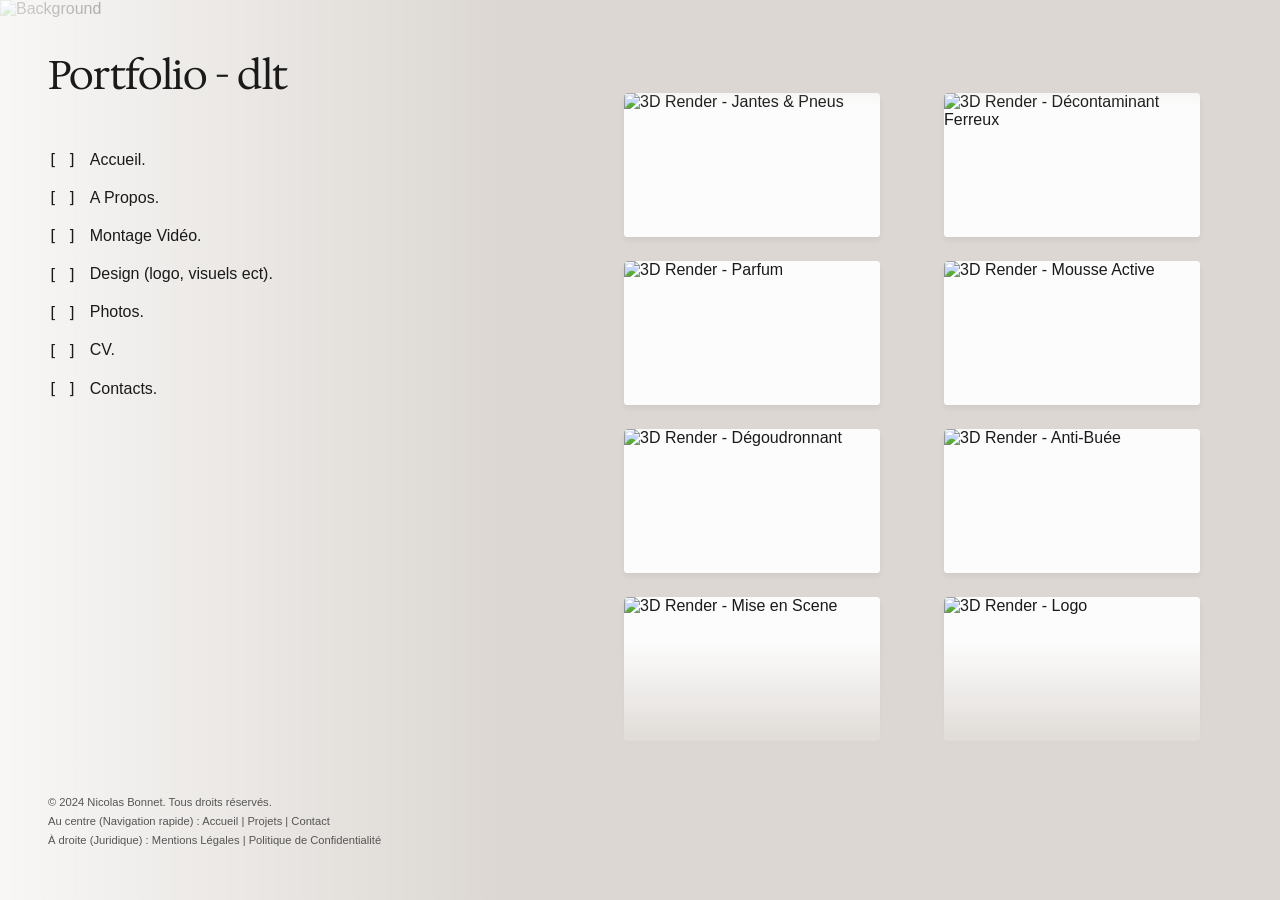
==== 3d.html @ 4eb1ed07 "Envoi sans les gros fichiers" ====
<!DOCTYPE html><html lang="fr"><head><meta charset="UTF-8"><meta name="viewport" content="width=device-width, initial-scale=1.0"><title>Réalisations 3D - dlt</title><link rel="preconnect" href="https://fonts.googleapis.com"><link rel="preconnect" href="https://fonts.gstatic.com" crossorigin><link href="https://fonts.googleapis.com/css2?family=Hedvig+Letters+Serif:opsz@12..24&display=swap"
        rel="stylesheet"><link rel="stylesheet" href="style.css"></head><body><div class="container montage-layout"><div class="hero-image-container"><img fetchpriority="high" src="img/Image Jack Main 1.png" alt="Background" class="hero-image"></div><div class="gradient-overlay"></div><div class="sidebar"><div class="sidebar-top"><header><h1><a href="index.html">Portfolio - dlt</a></h1><nav><ul class="menu"><li><a href="index.html">Accueil.</a></li><li><a href="apropos.html">A Propos.</a></li><li><a href="montage.html">Montage Vidéo.</a></li><li><a href="design.html">Design (logo, visuels ect).</a></li><li><a href="photos.html">Photos.</a></li><li><a href="CV_Nicolas_Bonnet.pdf" download>CV.</a></li><li><a href="contact.html">Contacts.</a></li></ul></nav></header></div><div class="sidebar-bottom"><footer class="footer"><p>&copy; 2024 Nicolas Bonnet. Tous droits réservés.</p><p>Au centre (Navigation rapide) : Accueil | Projets | Contact</p><p>À droite (Juridique) : Mentions Légales | Politique de Confidentialité</p></footer></div></div><div class="montage-content" style="overflow: hidden; padding-bottom: 0;"><div class="video-scroller" style="padding: 5vh 0 10vh 0;"><div class="photos-wrapper"><div class="photo-column"><div class="gallery-grid cols-1"><div class="gallery-item ratio-16-9" data-description="Catalogue Jantes & Pneus"><img loading="lazy" src="img/3d/Gamme  JANTES & PNEUS Catalogue 1.png"
                                    alt="3D Render - Jantes & Pneus"></div><div class="gallery-item ratio-16-9" data-description="Catalogue Parfum"><img loading="lazy" src="img/3d/Gamme  PARFUM Catalogue 1.png" alt="3D Render - Parfum"></div><div class="gallery-item ratio-16-9" data-description="Catalogue Dégoudronnant"><img loading="lazy" src="img/3d/Gamme DÉGOUDRONNANT Catalogue 1.png"
                                    alt="3D Render - Dégoudronnant"></div><div class="gallery-item ratio-16-9" data-description="Mise en Scène V2"><img loading="lazy" src="img/3d/Mise en Scene 5 V2.png" alt="3D Render - Mise en Scene"></div><div class="gallery-item ratio-16-9" data-description="Test Voiture"><img loading="lazy" src="img/3d/2nd Test Voiture.png" alt="3D Render - Voiture"></div></div></div><div class="photo-column"><div class="gallery-grid cols-1"><div class="gallery-item ratio-16-9" data-description="Décontaminant Ferreux"><img loading="lazy" src="img/3d/RENDU 1L DÉCONTAMINANT FERREUX.png"
                                    alt="3D Render - Décontaminant Ferreux"></div><div class="gallery-item ratio-16-9" data-description="Mousse Active Parfumée"><img loading="lazy" src="img/3d/RENDU 1L MOUSSE ACTIVE PARFUMÉE2.png"
                                    alt="3D Render - Mousse Active"></div><div class="gallery-item ratio-16-9" data-description="Nettoyant Anti-Buée"><img loading="lazy" src="img/3d/RENDU 5L NETTOYANT ANTI BUEE png.png"
                                    alt="3D Render - Anti-Buée"></div><div class="gallery-item ratio-16-9" data-description="Logo Design 3D"><img loading="lazy" src="img/3d/Logo Design.png" alt="3D Render - Logo"></div></div></div></div></div></div></div><div id="design-modal" class="modal-overlay"><div class="modal-container"><button class="modal-close" aria-label="Fermer">&times;</button><div class="modal-body"><div class="modal-left"><img loading="lazy" id="modal-image" src="" alt="Aperçu du projet"></div><div class="modal-right"><div id="modal-text" class="modal-description"></div></div></div></div></div><script defer src="smooth-scroll.js"></script><script defer src="transitions.js"></script></body></html>
---- style.css ----
*{margin:0;padding:0;box-sizing:border-box;scroll-behavior:smooth;}html{scroll-behavior:smooth;}body{font-family:'Helvetica Light', 'Helvetica', 'Arial', sans-serif;font-weight:300;color:#1a1a1a;height:100vh;overflow:hidden;background-color:#dcd7d2;}@keyframes slideInFromBottom{from{transform:translateY(15vh) scaleY(1.3);opacity:0;filter:url(#vertical-blur);}to{transform:translateY(0) scaleY(1);opacity:1;filter:blur(0);}}@keyframes slideOutToTop{from{transform:translateY(0) scaleY(1);opacity:1;filter:blur(0);}to{transform:translateY(-15vh) scaleY(1.3);opacity:0;filter:url(#vertical-blur);}}h1{font-family:'Hedvig Letters Serif', serif;font-size:3rem;font-weight:400;margin-bottom:2rem;letter-spacing:-0.02em;}h1 a{text-decoration:none;color:inherit;transition:opacity 0.3s ease;}h1 a:hover{opacity:0.7;}.container{width:100%;height:100vh;position:fixed;top:0;left:0;opacity:0;pointer-events:none;z-index:1;}.container.loaded{opacity:1;pointer-events:auto;z-index:2;animation:slideInFromBottom 0.6s cubic-bezier(0.4, 0, 0.2, 1) forwards;}.container.exiting{pointer-events:none;z-index:1;animation:slideOutToTop 0.6s cubic-bezier(0.4, 0, 0.2, 1) forwards;}.hero-image-container{position:fixed;top:0;left:0;width:100%;height:100%;z-index:-1;}.hero-image{width:100%;height:100%;object-fit:cover;object-position:17% center;}.sidebar{width:40%;height:100%;padding:4rem 4rem;display:flex;flex-direction:column;justify-content:space-between;z-index:10;position:relative;background:transparent;}.menu{list-style:none;margin-top:2rem;}.menu li{margin-bottom:1.5rem;font-size:1.1rem;display:flex;align-items:center;cursor:pointer;transition:opacity 0.3s ease;}.menu li:hover{opacity:0.6;}.menu li::before{content:'[ ]';margin-right:0.8rem;font-family:monospace;font-weight:400;}.footer{font-size:0.7rem;line-height:1.4;color:#555;position:relative;z-index:10;}.footer p{margin-bottom:0.2rem;}@media (max-width:1440px){h1{font-size:2.5rem;margin-bottom:3rem;}.sidebar{padding:3rem;width:45%;}.menu li{font-size:1rem;margin-bottom:1.2rem;}}@media (max-width:768px){body{overflow:auto;}.hero-image-container{position:fixed;}.hero-image{object-position:70% center;transform:scale(1);transform-origin:center;}.sidebar{width:100%;min-height:100vh;padding:2rem;background:linear-gradient(to right, rgba(255, 255, 255, 0.485), rgba(255, 255, 255, 0.178));}h1{font-size:2.2rem;}}.about-page .hero-image-container .hero-image{object-position:30% center;}.contact-page .hero-image-container .hero-image{object-position:65% center;}.sombre-tete-page .hero-image-container .hero-image{object-position:100% center;}.about-page .content-wrapper{width:65%;height:100%;padding:4rem;display:flex;flex-direction:column;justify-content:center;z-index:10;position:relative;overflow:hidden;min-height:0;}.about-page .main-content{display:flex;flex-direction:column;flex:1;min-height:0;}.about-grid{display:flex;gap:4rem;flex:1;margin-top:0;min-height:0;}.about-nav{flex-shrink:0;width:300px;position:relative;z-index:10;}.about-nav .menu{margin-top:0;}.menu a{text-decoration:none;color:inherit;}.biography-wrapper{position:relative;flex:1;min-height:0;overflow:hidden;}.biography{font-size:1rem;line-height:1.5;text-align:justify;max-width:1500px;height:100%;overflow-y:scroll;padding-right:1rem;padding-bottom:120px;scrollbar-width:none;-ms-overflow-style:none;-webkit-mask-image:linear-gradient(to bottom, black 0%, black 70%, transparent 100%);mask-image:linear-gradient(to bottom, black 0%, black 70%, transparent 100%);}.biography::-webkit-scrollbar{display:none;}.biography p{margin-bottom:1.5rem;}@media (max-width:1440px){.about-page .content-wrapper{width:60%;padding:3rem;}.biography{font-size:0.8rem;}}@media (max-width:1024px){.about-page .content-wrapper{width:100%;padding:2rem;background:linear-gradient(to right, rgba(255, 255, 255, 0.485), rgba(255, 255, 255, 0.178));height:auto;min-height:100vh;}.about-grid{flex-direction:column;gap:2rem;}.about-nav{width:100%;}.biography{max-width:100%;}.about-page .hero-image-container .hero-image{object-position:center;}}.montage-page .content-wrapper, .video-gallery-page .content-wrapper{width:100%;height:100%;padding:0;display:flex;flex-direction:column;justify-content:space-between;z-index:10;}.montage-page .main-content, .video-gallery-page .main-content{padding:4rem;height:100%;display:flex;flex-direction:column;}.montage-grid{display:flex;gap:4rem;margin-top:0;}.formats-menu h2{font-family:'Hedvig Letters Serif', serif;font-size:1.5rem;margin-bottom:1.5rem;font-weight:400;}.formats-menu .submenu{list-style:none;}.formats-menu .submenu li{margin-bottom:1rem;font-size:1.1rem;}.formats-menu .submenu a{text-decoration:none;color:inherit;margin-left:0.5rem;transition:opacity 0.3s;}.formats-menu .submenu a:hover{opacity:0.6;}.gradient-overlay{position:fixed;top:0;left:0;width:40%;height:100vh;background:linear-gradient(to right, rgba(255, 255, 255, 0.8) 0%, rgba(255, 255, 255, 0) 100%);pointer-events:none;z-index:1;}.gallery-layout{display:flex;}.sidebar-nav{width:300px;flex-shrink:0;padding-right:2rem;}.video-section{flex:1;overflow-y:auto;padding-right:2rem;padding-bottom:4rem;display:flex;flex-direction:column;justify-content:center;}.video-section h2{font-family:'Hedvig Letters Serif', serif;font-size:1.8rem;margin-bottom:2rem;margin-top:1rem;}.video-grid{display:grid;gap:2rem;margin-bottom:4rem;}.video-grid.landscape{grid-template-columns:repeat(2, 1fr);}.video-grid.landscape .video-placeholder{aspect-ratio:16 / 9;background-color:#e0e0e0;width:100%;border-radius:2px;box-shadow:0 4px 6px rgba(0, 0, 0, 0.1);}.video-grid.portrait{grid-template-columns:repeat(4, 1fr);}.video-grid.portrait .video-placeholder{aspect-ratio:9 / 16;background-color:#e0e0e0;width:100%;border-radius:2px;box-shadow:0 4px 6px rgba(0, 0, 0, 0.1);}.format-category{margin-bottom:4rem;}@media (max-width:1440px){.video-grid.portrait{grid-template-columns:repeat(3, 1fr);}}@media (max-width:1024px){.gallery-layout{flex-direction:column;}.sidebar-nav{width:100%;margin-bottom:2rem;}.video-grid.landscape{grid-template-columns:1fr;}.video-grid.portrait{grid-template-columns:repeat(2, 1fr);}.montage-grid{flex-direction:column;gap:2rem;}}@media (max-width:768px){.video-grid.portrait{grid-template-columns:repeat(2, 1fr);}.montage-page .main-content, .video-gallery-page .main-content{padding:2rem;}}.montage-layout{display:flex;overflow:hidden;}.montage-content{flex:1;height:100%;padding:0 4rem 0 0;padding-left:2rem;overflow:hidden;position:relative;z-index:10;display:flex;flex-direction:column;}.video-scroller{width:100%;height:100%;overflow-y:auto;scrollbar-width:none;-ms-overflow-style:none;display:flex;flex-direction:column;padding:10vh 0 15vh 0;-webkit-mask-image:linear-gradient(to bottom, transparent 0%, black 10%, black 90%, transparent 100%);mask-image:linear-gradient(to bottom, transparent 0%, black 10%, black 90%, transparent 100%);}.video-scroller::-webkit-scrollbar{display:none;}.video-scroller::before, .video-scroller::after{content:'';margin:auto;}.sidebar{z-index:20;background:transparent;}.content-header h2{font-family:'Hedvig Letters Serif', serif;font-size:1.5rem;font-weight:400;margin-bottom:2rem;color:#1a1a1a;}.video-grid{display:grid;gap:20px;width:100%;margin-bottom:4rem;}.video-grid.landscape{grid-template-columns:repeat(2, 1fr);}.video-grid.portrait{grid-template-columns:repeat(4, 1fr);}.video-container{position:relative;background-color:#fff;border-radius:4px;overflow:hidden;cursor:pointer;box-shadow:0 4px 6px rgba(0, 0, 0, 0.05);transition:transform 0.2s ease, box-shadow 0.2s ease;}.video-container:hover{transform:translateY(-2px);box-shadow:0 8px 12px rgba(0, 0, 0, 0.1);}.video-container.ratio-16-9, .gallery-item.ratio-16-9{aspect-ratio:16 / 9;}.video-container.ratio-9-16, .gallery-item.ratio-9-16{aspect-ratio:9 / 16;}.gallery-item.ratio-1-1{aspect-ratio:1 / 1;}.gallery-item.ratio-a4{aspect-ratio:21 / 29.7;}.gallery-grid{display:grid;grid-template-columns:repeat(3, 1fr);gap:2rem;padding:1rem 0;}.gallery-grid.cols-2{grid-template-columns:repeat(2, 1fr);}.gallery-grid.mixed{grid-template-columns:repeat(auto-fill, minmax(280px, 1fr));grid-auto-rows:min-content;align-items:start;gap:3rem;}.gallery-item{width:100%;background-color:#f5f5f5;border-radius:4px;overflow:hidden;cursor:pointer;box-shadow:0 4px 6px rgba(0, 0, 0, 0.05);transition:transform 0.2s ease, box-shadow 0.2s ease;}.gallery-item:hover{transform:translateY(-2px);box-shadow:0 8px 12px rgba(0, 0, 0, 0.1);}.gallery-item img{width:100%;height:100%;object-fit:contain;display:block;background-color:#fcfcfc;}.photo-column .gallery-item img{object-fit:cover;}.video-container video, .video-container iframe, .video-container img{width:100%;height:100%;object-fit:cover;object-position:center;display:block;border:none;}@media (max-width:1440px){.video-grid.portrait{grid-template-columns:repeat(3, 1fr);}}@media (max-width:1024px){.montage-layout{flex-direction:column;.montage-content{padding:2rem;}.video-grid.portrait{grid-template-columns:repeat(2, 1fr);}.video-grid.landscape{grid-template-columns:1fr;}}}.sidebar{display:flex;flex-direction:column;justify-content:space-between;height:100%;}.photo-column .gallery-grid.cols-1, .gallery-grid.cols-1{grid-template-columns:1fr;}.sidebar-bottom{display:flex;flex-direction:column;gap:3rem;}.formats-nav h3{font-family:'Hedvig Letters Serif', serif;font-size:1.8rem;font-weight:400;margin-bottom:2rem;color:#000000;letter-spacing:-0.01em;line-height:1.2;}.formats-nav ul{list-style:none;padding:0;}.formats-nav li{margin-bottom:0.6rem;font-size:0.9rem;color:#000000;display:flex;align-items:center;}.formats-nav li::before{content:'';margin-right:0;}.formats-nav a{text-decoration:none;color:inherit;transition:color 0.2s;display:flex;align-items:center;}.formats-nav a::before{content:'[ ] ';font-family:monospace;margin-right:0.5rem;opacity:0.6;}.formats-nav a:hover{color:#000;}.modal-overlay{position:fixed;top:0;left:0;width:100%;height:100%;background:rgba(0, 0, 0, 0.4);backdrop-filter:blur(0px);-webkit-backdrop-filter:blur(0px);display:flex;visibility:hidden;justify-content:center;align-items:center;z-index:1000;opacity:0;transition:opacity 0.5s ease, visibility 0.5s, backdrop-filter 0.5s ease;}.modal-overlay.active{visibility:visible;opacity:1;backdrop-filter:blur(25px);-webkit-backdrop-filter:blur(25px);}.modal-container{background:transparent;width:95%;max-width:1400px;height:90vh;max-height:900px;border-radius:0;position:relative;box-shadow:none;transform:translateY(100px) scaleY(1.2);opacity:0;filter:url(#vertical-blur);transition:transform 0.6s cubic-bezier(0.16, 1, 0.3, 1), opacity 0.6s ease, filter 0.6s ease;overflow:hidden;}.modal-overlay.active .modal-container{transform:translateY(0) scaleY(1);opacity:1;filter:blur(0);}.modal-overlay.closing-up .modal-container{transform:translateY(-100px) scaleY(1.2);opacity:0;filter:url(#vertical-blur);transition:transform 0.5s cubic-bezier(0.16, 1, 0.3, 1), opacity 0.5s ease, filter 0.5s ease;}.modal-overlay.closing-up{opacity:0;visibility:hidden;backdrop-filter:blur(0px);-webkit-backdrop-filter:blur(0px);}.modal-close{display:none;}.modal-body{display:flex;width:100%;height:100%;}.modal-left{flex:1.5;background-color:transparent;display:flex;justify-content:center;align-items:center;padding:0;}.modal-left img, .modal-left video{max-width:100%;max-height:100%;object-fit:contain;}.modal-right{flex:0.5;padding:5rem 0 3rem 4rem;display:flex;flex-direction:column;justify-content:center;text-align:right;}.modal-description{font-family:"Helvetica Neue", "HelveticaNeue-UltraLight", "Helvetica Neue Ultra Light", Helvetica, Arial, sans-serif;font-size:1.2rem;line-height:1.7;color:#fff;font-weight:300;letter-spacing:-0.01em;-webkit-font-smoothing:antialiased;-moz-osx-font-smoothing:grayscale;}.photos-wrapper{display:flex;gap:2rem;height:100%;position:relative;padding-bottom:2rem;align-items:center;}.photo-column{flex:1;height:85vh;overflow-y:auto;padding:3rem 1rem 12rem 1rem;scrollbar-width:none;-ms-overflow-style:none;position:relative;-webkit-mask-image:linear-gradient(to bottom, transparent 0%, black 10%, black 80%, transparent 95%, transparent 100%);mask-image:linear-gradient(to bottom, transparent 0%, black 10%, black 80%, transparent 95%, transparent 100%);}.photo-column::-webkit-scrollbar{display:none;}.photo-column .gallery-grid{grid-template-columns:repeat(2, 1fr);gap:1.5rem;}.photo-column h2{display:none;}.gallery-item.ratio-4-3{aspect-ratio:4 / 3;}.gallery-item.ratio-3-4{aspect-ratio:3 / 4;}.photos-fade-mask{display:none;}@media (max-width:1024px){.photos-wrapper{flex-direction:column;height:auto;}.photo-column{height:auto;overflow-y:visible;padding:2rem 0;}}
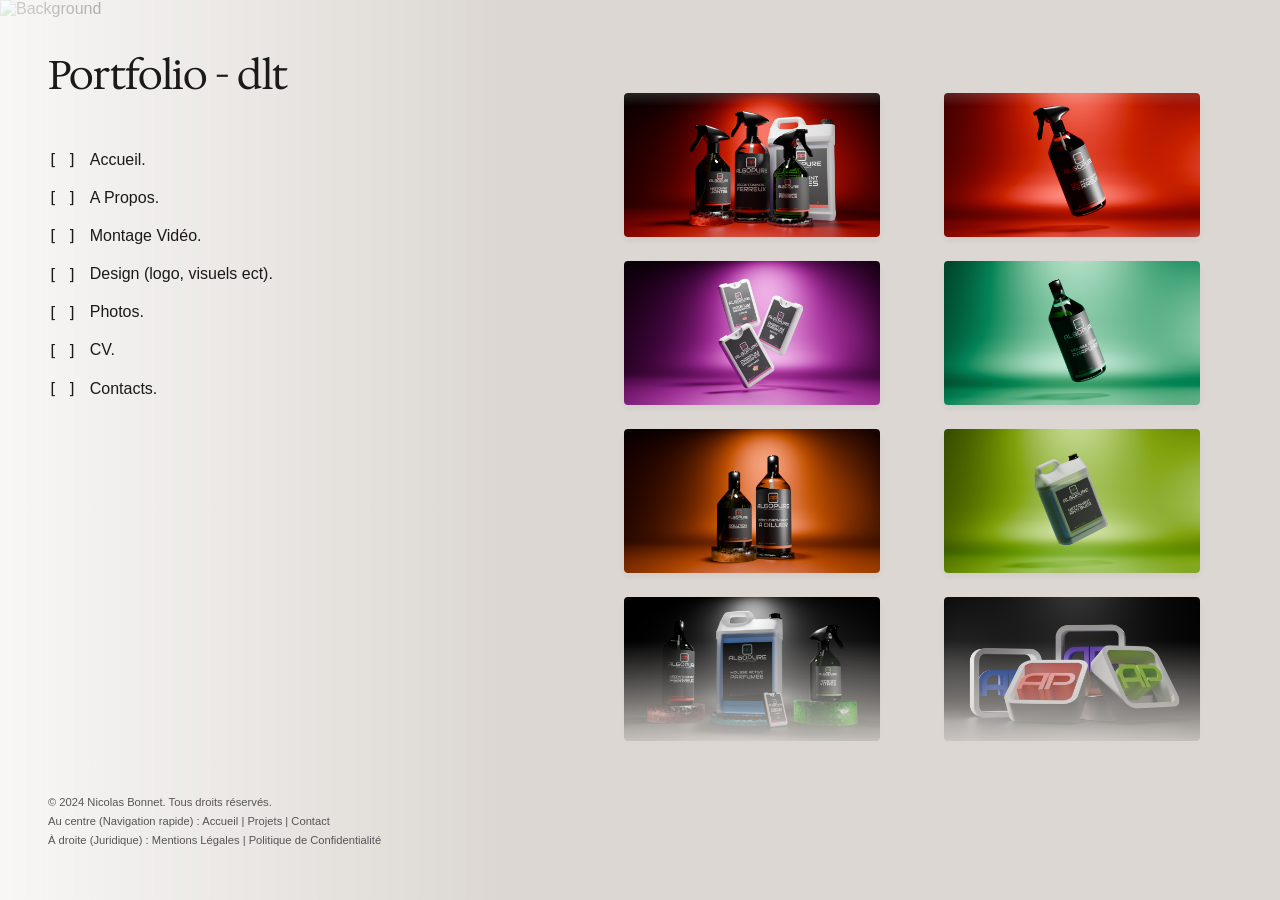
==== commit 04e86be9: "Forçage du renommage strict des images" ====
--- a/3d.html
+++ b/3d.html
@@ -1,7 +1,116 @@
-<!DOCTYPE html><html lang="fr"><head><meta charset="UTF-8"><meta name="viewport" content="width=device-width, initial-scale=1.0"><title>Réalisations 3D - dlt</title><link rel="preconnect" href="https://fonts.googleapis.com"><link rel="preconnect" href="https://fonts.gstatic.com" crossorigin><link href="https://fonts.googleapis.com/css2?family=Hedvig+Letters+Serif:opsz@12..24&display=swap"
-        rel="stylesheet"><link rel="stylesheet" href="style.css"></head><body><div class="container montage-layout"><div class="hero-image-container"><img fetchpriority="high" src="img/Image Jack Main 1.png" alt="Background" class="hero-image"></div><div class="gradient-overlay"></div><div class="sidebar"><div class="sidebar-top"><header><h1><a href="index.html">Portfolio - dlt</a></h1><nav><ul class="menu"><li><a href="index.html">Accueil.</a></li><li><a href="apropos.html">A Propos.</a></li><li><a href="montage.html">Montage Vidéo.</a></li><li><a href="design.html">Design (logo, visuels ect).</a></li><li><a href="photos.html">Photos.</a></li><li><a href="CV_Nicolas_Bonnet.pdf" download>CV.</a></li><li><a href="contact.html">Contacts.</a></li></ul></nav></header></div><div class="sidebar-bottom"><footer class="footer"><p>&copy; 2024 Nicolas Bonnet. Tous droits réservés.</p><p>Au centre (Navigation rapide) : Accueil | Projets | Contact</p><p>À droite (Juridique) : Mentions Légales | Politique de Confidentialité</p></footer></div></div><div class="montage-content" style="overflow: hidden; padding-bottom: 0;"><div class="video-scroller" style="padding: 5vh 0 10vh 0;"><div class="photos-wrapper"><div class="photo-column"><div class="gallery-grid cols-1"><div class="gallery-item ratio-16-9" data-description="Catalogue Jantes & Pneus"><img loading="lazy" src="img/3d/Gamme  JANTES & PNEUS Catalogue 1.png"
-                                    alt="3D Render - Jantes & Pneus"></div><div class="gallery-item ratio-16-9" data-description="Catalogue Parfum"><img loading="lazy" src="img/3d/Gamme  PARFUM Catalogue 1.png" alt="3D Render - Parfum"></div><div class="gallery-item ratio-16-9" data-description="Catalogue Dégoudronnant"><img loading="lazy" src="img/3d/Gamme DÉGOUDRONNANT Catalogue 1.png"
-                                    alt="3D Render - Dégoudronnant"></div><div class="gallery-item ratio-16-9" data-description="Mise en Scène V2"><img loading="lazy" src="img/3d/Mise en Scene 5 V2.png" alt="3D Render - Mise en Scene"></div><div class="gallery-item ratio-16-9" data-description="Test Voiture"><img loading="lazy" src="img/3d/2nd Test Voiture.png" alt="3D Render - Voiture"></div></div></div><div class="photo-column"><div class="gallery-grid cols-1"><div class="gallery-item ratio-16-9" data-description="Décontaminant Ferreux"><img loading="lazy" src="img/3d/RENDU 1L DÉCONTAMINANT FERREUX.png"
-                                    alt="3D Render - Décontaminant Ferreux"></div><div class="gallery-item ratio-16-9" data-description="Mousse Active Parfumée"><img loading="lazy" src="img/3d/RENDU 1L MOUSSE ACTIVE PARFUMÉE2.png"
-                                    alt="3D Render - Mousse Active"></div><div class="gallery-item ratio-16-9" data-description="Nettoyant Anti-Buée"><img loading="lazy" src="img/3d/RENDU 5L NETTOYANT ANTI BUEE png.png"
-                                    alt="3D Render - Anti-Buée"></div><div class="gallery-item ratio-16-9" data-description="Logo Design 3D"><img loading="lazy" src="img/3d/Logo Design.png" alt="3D Render - Logo"></div></div></div></div></div></div></div><div id="design-modal" class="modal-overlay"><div class="modal-container"><button class="modal-close" aria-label="Fermer">&times;</button><div class="modal-body"><div class="modal-left"><img loading="lazy" id="modal-image" src="" alt="Aperçu du projet"></div><div class="modal-right"><div id="modal-text" class="modal-description"></div></div></div></div></div><script defer src="smooth-scroll.js"></script><script defer src="transitions.js"></script></body></html>+<!DOCTYPE html>
+<html lang="fr">
+
+<head>
+        <meta charset="UTF-8">
+        <meta name="viewport" content="width=device-width, initial-scale=1.0">
+        <title>Réalisations 3D - dlt</title>
+        <link rel="preconnect" href="https://fonts.googleapis.com">
+        <link rel="preconnect" href="https://fonts.gstatic.com" crossorigin>
+        <link href="https://fonts.googleapis.com/css2?family=Hedvig+Letters+Serif:opsz@12..24&display=swap"
+                rel="stylesheet">
+        <link rel="stylesheet" href="style.css">
+</head>
+
+<body>
+        <div class="container montage-layout sombre-tete-page">
+                <div class="hero-image-container"><img fetchpriority="high" src="img/image-sombre-tete-1.png"
+                                alt="Background" class="hero-image"></div>
+                <div class="gradient-overlay"></div>
+                <div class="sidebar">
+                        <div class="sidebar-top">
+                                <header>
+                                        <h1><a href="index.html">Portfolio - dlt</a></h1>
+                                        <nav>
+                                                <ul class="menu">
+                                                        <li><a href="index.html">Accueil.</a></li>
+                                                        <li><a href="apropos.html">A Propos.</a></li>
+                                                        <li><a href="montage.html">Montage Vidéo.</a></li>
+                                                        <li><a href="design.html">Design (logo, visuels ect).</a></li>
+                                                        <li><a href="photos.html">Photos.</a></li>
+                                                        <li><a href="CV_Nicolas_Bonnet.pdf" download>CV.</a></li>
+                                                        <li><a href="contact.html">Contacts.</a></li>
+                                                </ul>
+                                        </nav>
+                                </header>
+                        </div>
+                        <div class="sidebar-bottom">
+                                <footer class="footer">
+                                        <p>&copy; 2024 Nicolas Bonnet. Tous droits réservés.</p>
+                                        <p>Au centre (Navigation rapide) : Accueil | Projets | Contact</p>
+                                        <p>À droite (Juridique) : Mentions Légales | Politique de Confidentialité</p>
+                                </footer>
+                        </div>
+                </div>
+                <div class="montage-content" style="overflow: hidden; padding-bottom: 0;">
+                        <div class="video-scroller" style="padding: 5vh 0 10vh 0;">
+                                <div class="photos-wrapper">
+                                        <div class="photo-column">
+                                                <div class="gallery-grid cols-1">
+                                                        <div class="gallery-item ratio-16-9"
+                                                                data-description="Catalogue Jantes & Pneus"><img
+                                                                        loading="lazy"
+                                                                        src="img/3d/gamme--jantes-&-pneus-catalogue-1.png"
+                                                                        alt="3D Render - Jantes & Pneus"></div>
+                                                        <div class="gallery-item ratio-16-9"
+                                                                data-description="Catalogue Parfum"><img loading="lazy"
+                                                                        src="img/3d/gamme--parfum-catalogue-1.png"
+                                                                        alt="3D Render - Parfum"></div>
+                                                        <div class="gallery-item ratio-16-9"
+                                                                data-description="Catalogue Dégoudronnant"><img
+                                                                        loading="lazy"
+                                                                        src="img/3d/gamme-degoudronnant-catalogue-1.png"
+                                                                        alt="3D Render - Dégoudronnant"></div>
+                                                        <div class="gallery-item ratio-16-9"
+                                                                data-description="Mise en Scène V2"><img loading="lazy"
+                                                                        src="img/3d/mise-en-scene-5-v2.png"
+                                                                        alt="3D Render - Mise en Scene"></div>
+                                                        <div class="gallery-item ratio-16-9"
+                                                                data-description="Test Voiture"><img loading="lazy"
+                                                                        src="img/3d/2nd-test-voiture.png"
+                                                                        alt="3D Render - Voiture"></div>
+                                                </div>
+                                        </div>
+                                        <div class="photo-column">
+                                                <div class="gallery-grid cols-1">
+                                                        <div class="gallery-item ratio-16-9"
+                                                                data-description="Décontaminant Ferreux"><img
+                                                                        loading="lazy"
+                                                                        src="img/3d/rendu-1l-decontaminant-ferreux.png"
+                                                                        alt="3D Render - Décontaminant Ferreux"></div>
+                                                        <div class="gallery-item ratio-16-9"
+                                                                data-description="Mousse Active Parfumée"><img
+                                                                        loading="lazy"
+                                                                        src="img/3d/rendu-1l-mousse-active-parfumee2.png"
+                                                                        alt="3D Render - Mousse Active"></div>
+                                                        <div class="gallery-item ratio-16-9"
+                                                                data-description="Nettoyant Anti-Buée"><img
+                                                                        loading="lazy"
+                                                                        src="img/3d/rendu-5l-nettoyant-anti-buee-png.png"
+                                                                        alt="3D Render - Anti-Buée"></div>
+                                                        <div class="gallery-item ratio-16-9"
+                                                                data-description="Logo Design 3D"><img loading="lazy"
+                                                                        src="img/3d/logo-design.png"
+                                                                        alt="3D Render - Logo"></div>
+                                                </div>
+                                        </div>
+                                </div>
+                        </div>
+                </div>
+        </div>
+        <div id="design-modal" class="modal-overlay">
+                <div class="modal-container"><button class="modal-close" aria-label="Fermer">&times;</button>
+                        <div class="modal-body">
+                                <div class="modal-left"><img loading="lazy" id="modal-image" src=""
+                                                alt="Aperçu du projet"></div>
+                                <div class="modal-right">
+                                        <div id="modal-text" class="modal-description"></div>
+                                </div>
+                        </div>
+                </div>
+        </div>
+        <script defer src="smooth-scroll.js"></script>
+        <script defer src="transitions.js"></script>
+</body>
+
+</html>
--- a/style.css
+++ b/style.css
@@ -1 +1,906 @@
-*{margin:0;padding:0;box-sizing:border-box;scroll-behavior:smooth;}html{scroll-behavior:smooth;}body{font-family:'Helvetica Light', 'Helvetica', 'Arial', sans-serif;font-weight:300;color:#1a1a1a;height:100vh;overflow:hidden;background-color:#dcd7d2;}@keyframes slideInFromBottom{from{transform:translateY(15vh) scaleY(1.3);opacity:0;filter:url(#vertical-blur);}to{transform:translateY(0) scaleY(1);opacity:1;filter:blur(0);}}@keyframes slideOutToTop{from{transform:translateY(0) scaleY(1);opacity:1;filter:blur(0);}to{transform:translateY(-15vh) scaleY(1.3);opacity:0;filter:url(#vertical-blur);}}h1{font-family:'Hedvig Letters Serif', serif;font-size:3rem;font-weight:400;margin-bottom:2rem;letter-spacing:-0.02em;}h1 a{text-decoration:none;color:inherit;transition:opacity 0.3s ease;}h1 a:hover{opacity:0.7;}.container{width:100%;height:100vh;position:fixed;top:0;left:0;opacity:0;pointer-events:none;z-index:1;}.container.loaded{opacity:1;pointer-events:auto;z-index:2;animation:slideInFromBottom 0.6s cubic-bezier(0.4, 0, 0.2, 1) forwards;}.container.exiting{pointer-events:none;z-index:1;animation:slideOutToTop 0.6s cubic-bezier(0.4, 0, 0.2, 1) forwards;}.hero-image-container{position:fixed;top:0;left:0;width:100%;height:100%;z-index:-1;}.hero-image{width:100%;height:100%;object-fit:cover;object-position:17% center;}.sidebar{width:40%;height:100%;padding:4rem 4rem;display:flex;flex-direction:column;justify-content:space-between;z-index:10;position:relative;background:transparent;}.menu{list-style:none;margin-top:2rem;}.menu li{margin-bottom:1.5rem;font-size:1.1rem;display:flex;align-items:center;cursor:pointer;transition:opacity 0.3s ease;}.menu li:hover{opacity:0.6;}.menu li::before{content:'[ ]';margin-right:0.8rem;font-family:monospace;font-weight:400;}.footer{font-size:0.7rem;line-height:1.4;color:#555;position:relative;z-index:10;}.footer p{margin-bottom:0.2rem;}@media (max-width:1440px){h1{font-size:2.5rem;margin-bottom:3rem;}.sidebar{padding:3rem;width:45%;}.menu li{font-size:1rem;margin-bottom:1.2rem;}}@media (max-width:768px){body{overflow:auto;}.hero-image-container{position:fixed;}.hero-image{object-position:70% center;transform:scale(1);transform-origin:center;}.sidebar{width:100%;min-height:100vh;padding:2rem;background:linear-gradient(to right, rgba(255, 255, 255, 0.485), rgba(255, 255, 255, 0.178));}h1{font-size:2.2rem;}}.about-page .hero-image-container .hero-image{object-position:30% center;}.contact-page .hero-image-container .hero-image{object-position:65% center;}.sombre-tete-page .hero-image-container .hero-image{object-position:100% center;}.about-page .content-wrapper{width:65%;height:100%;padding:4rem;display:flex;flex-direction:column;justify-content:center;z-index:10;position:relative;overflow:hidden;min-height:0;}.about-page .main-content{display:flex;flex-direction:column;flex:1;min-height:0;}.about-grid{display:flex;gap:4rem;flex:1;margin-top:0;min-height:0;}.about-nav{flex-shrink:0;width:300px;position:relative;z-index:10;}.about-nav .menu{margin-top:0;}.menu a{text-decoration:none;color:inherit;}.biography-wrapper{position:relative;flex:1;min-height:0;overflow:hidden;}.biography{font-size:1rem;line-height:1.5;text-align:justify;max-width:1500px;height:100%;overflow-y:scroll;padding-right:1rem;padding-bottom:120px;scrollbar-width:none;-ms-overflow-style:none;-webkit-mask-image:linear-gradient(to bottom, black 0%, black 70%, transparent 100%);mask-image:linear-gradient(to bottom, black 0%, black 70%, transparent 100%);}.biography::-webkit-scrollbar{display:none;}.biography p{margin-bottom:1.5rem;}@media (max-width:1440px){.about-page .content-wrapper{width:60%;padding:3rem;}.biography{font-size:0.8rem;}}@media (max-width:1024px){.about-page .content-wrapper{width:100%;padding:2rem;background:linear-gradient(to right, rgba(255, 255, 255, 0.485), rgba(255, 255, 255, 0.178));height:auto;min-height:100vh;}.about-grid{flex-direction:column;gap:2rem;}.about-nav{width:100%;}.biography{max-width:100%;}.about-page .hero-image-container .hero-image{object-position:center;}}.montage-page .content-wrapper, .video-gallery-page .content-wrapper{width:100%;height:100%;padding:0;display:flex;flex-direction:column;justify-content:space-between;z-index:10;}.montage-page .main-content, .video-gallery-page .main-content{padding:4rem;height:100%;display:flex;flex-direction:column;}.montage-grid{display:flex;gap:4rem;margin-top:0;}.formats-menu h2{font-family:'Hedvig Letters Serif', serif;font-size:1.5rem;margin-bottom:1.5rem;font-weight:400;}.formats-menu .submenu{list-style:none;}.formats-menu .submenu li{margin-bottom:1rem;font-size:1.1rem;}.formats-menu .submenu a{text-decoration:none;color:inherit;margin-left:0.5rem;transition:opacity 0.3s;}.formats-menu .submenu a:hover{opacity:0.6;}.gradient-overlay{position:fixed;top:0;left:0;width:40%;height:100vh;background:linear-gradient(to right, rgba(255, 255, 255, 0.8) 0%, rgba(255, 255, 255, 0) 100%);pointer-events:none;z-index:1;}.gallery-layout{display:flex;}.sidebar-nav{width:300px;flex-shrink:0;padding-right:2rem;}.video-section{flex:1;overflow-y:auto;padding-right:2rem;padding-bottom:4rem;display:flex;flex-direction:column;justify-content:center;}.video-section h2{font-family:'Hedvig Letters Serif', serif;font-size:1.8rem;margin-bottom:2rem;margin-top:1rem;}.video-grid{display:grid;gap:2rem;margin-bottom:4rem;}.video-grid.landscape{grid-template-columns:repeat(2, 1fr);}.video-grid.landscape .video-placeholder{aspect-ratio:16 / 9;background-color:#e0e0e0;width:100%;border-radius:2px;box-shadow:0 4px 6px rgba(0, 0, 0, 0.1);}.video-grid.portrait{grid-template-columns:repeat(4, 1fr);}.video-grid.portrait .video-placeholder{aspect-ratio:9 / 16;background-color:#e0e0e0;width:100%;border-radius:2px;box-shadow:0 4px 6px rgba(0, 0, 0, 0.1);}.format-category{margin-bottom:4rem;}@media (max-width:1440px){.video-grid.portrait{grid-template-columns:repeat(3, 1fr);}}@media (max-width:1024px){.gallery-layout{flex-direction:column;}.sidebar-nav{width:100%;margin-bottom:2rem;}.video-grid.landscape{grid-template-columns:1fr;}.video-grid.portrait{grid-template-columns:repeat(2, 1fr);}.montage-grid{flex-direction:column;gap:2rem;}}@media (max-width:768px){.video-grid.portrait{grid-template-columns:repeat(2, 1fr);}.montage-page .main-content, .video-gallery-page .main-content{padding:2rem;}}.montage-layout{display:flex;overflow:hidden;}.montage-content{flex:1;height:100%;padding:0 4rem 0 0;padding-left:2rem;overflow:hidden;position:relative;z-index:10;display:flex;flex-direction:column;}.video-scroller{width:100%;height:100%;overflow-y:auto;scrollbar-width:none;-ms-overflow-style:none;display:flex;flex-direction:column;padding:10vh 0 15vh 0;-webkit-mask-image:linear-gradient(to bottom, transparent 0%, black 10%, black 90%, transparent 100%);mask-image:linear-gradient(to bottom, transparent 0%, black 10%, black 90%, transparent 100%);}.video-scroller::-webkit-scrollbar{display:none;}.video-scroller::before, .video-scroller::after{content:'';margin:auto;}.sidebar{z-index:20;background:transparent;}.content-header h2{font-family:'Hedvig Letters Serif', serif;font-size:1.5rem;font-weight:400;margin-bottom:2rem;color:#1a1a1a;}.video-grid{display:grid;gap:20px;width:100%;margin-bottom:4rem;}.video-grid.landscape{grid-template-columns:repeat(2, 1fr);}.video-grid.portrait{grid-template-columns:repeat(4, 1fr);}.video-container{position:relative;background-color:#fff;border-radius:4px;overflow:hidden;cursor:pointer;box-shadow:0 4px 6px rgba(0, 0, 0, 0.05);transition:transform 0.2s ease, box-shadow 0.2s ease;}.video-container:hover{transform:translateY(-2px);box-shadow:0 8px 12px rgba(0, 0, 0, 0.1);}.video-container.ratio-16-9, .gallery-item.ratio-16-9{aspect-ratio:16 / 9;}.video-container.ratio-9-16, .gallery-item.ratio-9-16{aspect-ratio:9 / 16;}.gallery-item.ratio-1-1{aspect-ratio:1 / 1;}.gallery-item.ratio-a4{aspect-ratio:21 / 29.7;}.gallery-grid{display:grid;grid-template-columns:repeat(3, 1fr);gap:2rem;padding:1rem 0;}.gallery-grid.cols-2{grid-template-columns:repeat(2, 1fr);}.gallery-grid.mixed{grid-template-columns:repeat(auto-fill, minmax(280px, 1fr));grid-auto-rows:min-content;align-items:start;gap:3rem;}.gallery-item{width:100%;background-color:#f5f5f5;border-radius:4px;overflow:hidden;cursor:pointer;box-shadow:0 4px 6px rgba(0, 0, 0, 0.05);transition:transform 0.2s ease, box-shadow 0.2s ease;}.gallery-item:hover{transform:translateY(-2px);box-shadow:0 8px 12px rgba(0, 0, 0, 0.1);}.gallery-item img{width:100%;height:100%;object-fit:contain;display:block;background-color:#fcfcfc;}.photo-column .gallery-item img{object-fit:cover;}.video-container video, .video-container iframe, .video-container img{width:100%;height:100%;object-fit:cover;object-position:center;display:block;border:none;}@media (max-width:1440px){.video-grid.portrait{grid-template-columns:repeat(3, 1fr);}}@media (max-width:1024px){.montage-layout{flex-direction:column;.montage-content{padding:2rem;}.video-grid.portrait{grid-template-columns:repeat(2, 1fr);}.video-grid.landscape{grid-template-columns:1fr;}}}.sidebar{display:flex;flex-direction:column;justify-content:space-between;height:100%;}.photo-column .gallery-grid.cols-1, .gallery-grid.cols-1{grid-template-columns:1fr;}.sidebar-bottom{display:flex;flex-direction:column;gap:3rem;}.formats-nav h3{font-family:'Hedvig Letters Serif', serif;font-size:1.8rem;font-weight:400;margin-bottom:2rem;color:#000000;letter-spacing:-0.01em;line-height:1.2;}.formats-nav ul{list-style:none;padding:0;}.formats-nav li{margin-bottom:0.6rem;font-size:0.9rem;color:#000000;display:flex;align-items:center;}.formats-nav li::before{content:'';margin-right:0;}.formats-nav a{text-decoration:none;color:inherit;transition:color 0.2s;display:flex;align-items:center;}.formats-nav a::before{content:'[ ] ';font-family:monospace;margin-right:0.5rem;opacity:0.6;}.formats-nav a:hover{color:#000;}.modal-overlay{position:fixed;top:0;left:0;width:100%;height:100%;background:rgba(0, 0, 0, 0.4);backdrop-filter:blur(0px);-webkit-backdrop-filter:blur(0px);display:flex;visibility:hidden;justify-content:center;align-items:center;z-index:1000;opacity:0;transition:opacity 0.5s ease, visibility 0.5s, backdrop-filter 0.5s ease;}.modal-overlay.active{visibility:visible;opacity:1;backdrop-filter:blur(25px);-webkit-backdrop-filter:blur(25px);}.modal-container{background:transparent;width:95%;max-width:1400px;height:90vh;max-height:900px;border-radius:0;position:relative;box-shadow:none;transform:translateY(100px) scaleY(1.2);opacity:0;filter:url(#vertical-blur);transition:transform 0.6s cubic-bezier(0.16, 1, 0.3, 1), opacity 0.6s ease, filter 0.6s ease;overflow:hidden;}.modal-overlay.active .modal-container{transform:translateY(0) scaleY(1);opacity:1;filter:blur(0);}.modal-overlay.closing-up .modal-container{transform:translateY(-100px) scaleY(1.2);opacity:0;filter:url(#vertical-blur);transition:transform 0.5s cubic-bezier(0.16, 1, 0.3, 1), opacity 0.5s ease, filter 0.5s ease;}.modal-overlay.closing-up{opacity:0;visibility:hidden;backdrop-filter:blur(0px);-webkit-backdrop-filter:blur(0px);}.modal-close{display:none;}.modal-body{display:flex;width:100%;height:100%;}.modal-left{flex:1.5;background-color:transparent;display:flex;justify-content:center;align-items:center;padding:0;}.modal-left img, .modal-left video{max-width:100%;max-height:100%;object-fit:contain;}.modal-right{flex:0.5;padding:5rem 0 3rem 4rem;display:flex;flex-direction:column;justify-content:center;text-align:right;}.modal-description{font-family:"Helvetica Neue", "HelveticaNeue-UltraLight", "Helvetica Neue Ultra Light", Helvetica, Arial, sans-serif;font-size:1.2rem;line-height:1.7;color:#fff;font-weight:300;letter-spacing:-0.01em;-webkit-font-smoothing:antialiased;-moz-osx-font-smoothing:grayscale;}.photos-wrapper{display:flex;gap:2rem;height:100%;position:relative;padding-bottom:2rem;align-items:center;}.photo-column{flex:1;height:85vh;overflow-y:auto;padding:3rem 1rem 12rem 1rem;scrollbar-width:none;-ms-overflow-style:none;position:relative;-webkit-mask-image:linear-gradient(to bottom, transparent 0%, black 10%, black 80%, transparent 95%, transparent 100%);mask-image:linear-gradient(to bottom, transparent 0%, black 10%, black 80%, transparent 95%, transparent 100%);}.photo-column::-webkit-scrollbar{display:none;}.photo-column .gallery-grid{grid-template-columns:repeat(2, 1fr);gap:1.5rem;}.photo-column h2{display:none;}.gallery-item.ratio-4-3{aspect-ratio:4 / 3;}.gallery-item.ratio-3-4{aspect-ratio:3 / 4;}.photos-fade-mask{display:none;}@media (max-width:1024px){.photos-wrapper{flex-direction:column;height:auto;}.photo-column{height:auto;overflow-y:visible;padding:2rem 0;}}+* {
+    margin: 0;
+    padding: 0;
+    box-sizing: border-box;
+    scroll-behavior: smooth;
+}
+
+html {
+    scroll-behavior: smooth;
+}
+
+body {
+    font-family: 'Helvetica Light', 'Helvetica', 'Arial', sans-serif;
+    font-weight: 300;
+    color: #1a1a1a;
+    height: 100vh;
+    overflow: hidden;
+    background-color: #dcd7d2;
+}
+
+@keyframes slideInFromBottom {
+    from {
+        transform: translateY(15vh) scaleY(1.3);
+        opacity: 0;
+        filter: url(#vertical-blur);
+    }
+
+    to {
+        transform: translateY(0) scaleY(1);
+        opacity: 1;
+        filter: blur(0);
+    }
+}
+
+@keyframes slideOutToTop {
+    from {
+        transform: translateY(0) scaleY(1);
+        opacity: 1;
+        filter: blur(0);
+    }
+
+    to {
+        transform: translateY(-15vh) scaleY(1.3);
+        opacity: 0;
+        filter: url(#vertical-blur);
+    }
+}
+
+h1 {
+    font-family: 'Hedvig Letters Serif', serif;
+    font-size: 3rem;
+    font-weight: 400;
+    margin-bottom: 2rem;
+    letter-spacing: -0.02em;
+}
+
+h1 a {
+    text-decoration: none;
+    color: inherit;
+    transition: opacity 0.3s ease;
+}
+
+h1 a:hover {
+    opacity: 0.7;
+}
+
+.container {
+    width: 100%;
+    height: 100vh;
+    position: fixed;
+    top: 0;
+    left: 0;
+    opacity: 0;
+    pointer-events: none;
+    z-index: 1;
+}
+
+.container.loaded {
+    opacity: 1;
+    pointer-events: auto;
+    z-index: 2;
+    animation: slideInFromBottom 0.6s cubic-bezier(0.4, 0, 0.2, 1) forwards;
+}
+
+.container.exiting {
+    pointer-events: none;
+    z-index: 1;
+    animation: slideOutToTop 0.6s cubic-bezier(0.4, 0, 0.2, 1) forwards;
+}
+
+.hero-image-container {
+    position: fixed;
+    top: 0;
+    left: 0;
+    width: 100%;
+    height: 100%;
+    z-index: -1;
+}
+
+.hero-image {
+    width: 100%;
+    height: 100%;
+    object-fit: cover;
+    object-position: 17% center;
+}
+
+.sidebar {
+    width: 40%;
+    height: 100%;
+    padding: 4rem 4rem;
+    display: flex;
+    flex-direction: column;
+    justify-content: space-between;
+    z-index: 10;
+    position: relative;
+    background: transparent;
+}
+
+.menu {
+    list-style: none;
+    margin-top: 2rem;
+}
+
+.menu li {
+    margin-bottom: 1.5rem;
+    font-size: 1.1rem;
+    display: flex;
+    align-items: center;
+    cursor: pointer;
+    transition: opacity 0.3s ease;
+}
+
+.menu li:hover {
+    opacity: 0.6;
+}
+
+.menu li::before {
+    content: '[ ]';
+    margin-right: 0.8rem;
+    font-family: monospace;
+    font-weight: 400;
+}
+
+.footer {
+    font-size: 0.7rem;
+    line-height: 1.4;
+    color: #555;
+    position: relative;
+    z-index: 10;
+}
+
+.footer p {
+    margin-bottom: 0.2rem;
+}
+
+@media (max-width:1440px) {
+    h1 {
+        font-size: 2.5rem;
+        margin-bottom: 3rem;
+    }
+
+    .sidebar {
+        padding: 3rem;
+        width: 45%;
+    }
+
+    .menu li {
+        font-size: 1rem;
+        margin-bottom: 1.2rem;
+    }
+}
+
+@media (max-width:768px) {
+    body {
+        overflow: auto;
+    }
+
+    .hero-image-container {
+        position: fixed;
+    }
+
+    .hero-image {
+        object-position: 70% center;
+        transform: scale(1);
+        transform-origin: center;
+    }
+
+    .sidebar {
+        width: 100%;
+        min-height: 100vh;
+        padding: 2rem;
+        background: linear-gradient(to right, rgba(255, 255, 255, 0.485), rgba(255, 255, 255, 0.178));
+    }
+
+    h1 {
+        font-size: 2.2rem;
+    }
+}
+
+.about-page .hero-image-container .hero-image {
+    object-position: 30% center;
+}
+
+.contact-page .hero-image-container .hero-image {
+    object-position: 65% center;
+}
+
+.sombre-tete-page .hero-image-container .hero-image {
+    object-position: 80% center;
+    transform: scale(1);
+}
+
+.clope-page .hero-image-container .hero-image {
+    object-position: 35% center;
+    transform: scale(1);
+}
+
+.about-page .content-wrapper {
+    width: 65%;
+    height: 100%;
+    padding: 4rem;
+    display: flex;
+    flex-direction: column;
+    justify-content: center;
+    z-index: 10;
+    position: relative;
+    overflow: hidden;
+    min-height: 0;
+}
+
+.about-page .main-content {
+    display: flex;
+    flex-direction: column;
+    flex: 1;
+    min-height: 0;
+}
+
+.about-grid {
+    display: flex;
+    gap: 4rem;
+    flex: 1;
+    margin-top: 0;
+    min-height: 0;
+}
+
+.about-nav {
+    flex-shrink: 0;
+    width: 300px;
+    position: relative;
+    z-index: 10;
+}
+
+.about-nav .menu {
+    margin-top: 0;
+}
+
+.menu a {
+    text-decoration: none;
+    color: inherit;
+}
+
+.biography-wrapper {
+    position: relative;
+    flex: 1;
+    min-height: 0;
+    overflow: hidden;
+}
+
+.biography {
+    font-size: 1rem;
+    line-height: 1.5;
+    text-align: justify;
+    max-width: 1500px;
+    height: 100%;
+    overflow-y: scroll;
+    padding-right: 1rem;
+    padding-bottom: 120px;
+    scrollbar-width: none;
+    -ms-overflow-style: none;
+    -webkit-mask-image: linear-gradient(to bottom, black 0%, black 70%, transparent 100%);
+    mask-image: linear-gradient(to bottom, black 0%, black 70%, transparent 100%);
+}
+
+.biography::-webkit-scrollbar {
+    display: none;
+}
+
+.biography p {
+    margin-bottom: 1.5rem;
+}
+
+@media (max-width:1440px) {
+    .about-page .content-wrapper {
+        width: 60%;
+        padding: 3rem;
+    }
+
+    .biography {
+        font-size: 0.8rem;
+    }
+}
+
+@media (max-width:1024px) {
+    .about-page .content-wrapper {
+        width: 100%;
+        padding: 2rem;
+        background: linear-gradient(to right, rgba(255, 255, 255, 0.485), rgba(255, 255, 255, 0.178));
+        height: auto;
+        min-height: 100vh;
+    }
+
+    .about-grid {
+        flex-direction: column;
+        gap: 2rem;
+    }
+
+    .about-nav {
+        width: 100%;
+    }
+
+    .biography {
+        max-width: 100%;
+    }
+
+    .about-page .hero-image-container .hero-image {
+        object-position: center;
+    }
+}
+
+.montage-page .content-wrapper,
+.video-gallery-page .content-wrapper {
+    width: 100%;
+    height: 100%;
+    padding: 0;
+    display: flex;
+    flex-direction: column;
+    justify-content: space-between;
+    z-index: 10;
+}
+
+.montage-page .main-content,
+.video-gallery-page .main-content {
+    padding: 4rem;
+    height: 100%;
+    display: flex;
+    flex-direction: column;
+}
+
+.montage-grid {
+    display: flex;
+    gap: 4rem;
+    margin-top: 0;
+}
+
+.formats-menu h2 {
+    font-family: 'Hedvig Letters Serif', serif;
+    font-size: 1.5rem;
+    margin-bottom: 1.5rem;
+    font-weight: 400;
+}
+
+.formats-menu .submenu {
+    list-style: none;
+}
+
+.formats-menu .submenu li {
+    margin-bottom: 1rem;
+    font-size: 1.1rem;
+}
+
+.formats-menu .submenu a {
+    text-decoration: none;
+    color: inherit;
+    margin-left: 0.5rem;
+    transition: opacity 0.3s;
+}
+
+.formats-menu .submenu a:hover {
+    opacity: 0.6;
+}
+
+.gradient-overlay {
+    position: fixed;
+    top: 0;
+    left: 0;
+    width: 40%;
+    height: 100vh;
+    background: linear-gradient(to right, rgba(255, 255, 255, 0.8) 0%, rgba(255, 255, 255, 0) 100%);
+    pointer-events: none;
+    z-index: 1;
+}
+
+.gallery-layout {
+    display: flex;
+}
+
+.sidebar-nav {
+    width: 300px;
+    flex-shrink: 0;
+    padding-right: 2rem;
+}
+
+.video-section {
+    flex: 1;
+    overflow-y: auto;
+    padding-right: 2rem;
+    padding-bottom: 4rem;
+    display: flex;
+    flex-direction: column;
+    justify-content: center;
+}
+
+.video-section h2 {
+    font-family: 'Hedvig Letters Serif', serif;
+    font-size: 1.8rem;
+    margin-bottom: 2rem;
+    margin-top: 1rem;
+}
+
+.video-grid {
+    display: grid;
+    gap: 2rem;
+    margin-bottom: 4rem;
+}
+
+.video-grid.landscape {
+    grid-template-columns: repeat(2, 1fr);
+}
+
+.video-grid.landscape .video-placeholder {
+    aspect-ratio: 16 / 9;
+    background-color: #e0e0e0;
+    width: 100%;
+    border-radius: 2px;
+    box-shadow: 0 4px 6px rgba(0, 0, 0, 0.1);
+}
+
+.video-grid.portrait {
+    grid-template-columns: repeat(4, 1fr);
+}
+
+.video-grid.portrait .video-placeholder {
+    aspect-ratio: 9 / 16;
+    background-color: #e0e0e0;
+    width: 100%;
+    border-radius: 2px;
+    box-shadow: 0 4px 6px rgba(0, 0, 0, 0.1);
+}
+
+.format-category {
+    margin-bottom: 4rem;
+}
+
+@media (max-width:1440px) {
+    .video-grid.portrait {
+        grid-template-columns: repeat(3, 1fr);
+    }
+}
+
+@media (max-width:1024px) {
+    .gallery-layout {
+        flex-direction: column;
+    }
+
+    .sidebar-nav {
+        width: 100%;
+        margin-bottom: 2rem;
+    }
+
+    .video-grid.landscape {
+        grid-template-columns: 1fr;
+    }
+
+    .video-grid.portrait {
+        grid-template-columns: repeat(2, 1fr);
+    }
+
+    .montage-grid {
+        flex-direction: column;
+        gap: 2rem;
+    }
+}
+
+@media (max-width:768px) {
+    .video-grid.portrait {
+        grid-template-columns: repeat(2, 1fr);
+    }
+
+    .montage-page .main-content,
+    .video-gallery-page .main-content {
+        padding: 2rem;
+    }
+}
+
+.montage-layout {
+    display: flex;
+    overflow: hidden;
+}
+
+.montage-content {
+    flex: 1;
+    height: 100%;
+    padding: 0 4rem 0 0;
+    padding-left: 2rem;
+    overflow: hidden;
+    position: relative;
+    z-index: 10;
+    display: flex;
+    flex-direction: column;
+}
+
+.video-scroller {
+    width: 100%;
+    height: 100%;
+    overflow-y: auto;
+    scrollbar-width: none;
+    -ms-overflow-style: none;
+    display: flex;
+    flex-direction: column;
+    padding: 10vh 0 15vh 0;
+    -webkit-mask-image: linear-gradient(to bottom, transparent 0%, black 10%, black 90%, transparent 100%);
+    mask-image: linear-gradient(to bottom, transparent 0%, black 10%, black 90%, transparent 100%);
+}
+
+.video-scroller::-webkit-scrollbar {
+    display: none;
+}
+
+.video-scroller::before,
+.video-scroller::after {
+    content: '';
+    margin: auto;
+}
+
+.sidebar {
+    z-index: 20;
+    background: transparent;
+}
+
+.content-header h2 {
+    font-family: 'Hedvig Letters Serif', serif;
+    font-size: 1.5rem;
+    font-weight: 400;
+    margin-bottom: 2rem;
+    color: #1a1a1a;
+}
+
+.video-grid {
+    display: grid;
+    gap: 20px;
+    width: 100%;
+    margin-bottom: 4rem;
+}
+
+.video-grid.landscape {
+    grid-template-columns: repeat(2, 1fr);
+}
+
+.video-grid.portrait {
+    grid-template-columns: repeat(4, 1fr);
+}
+
+.video-container {
+    position: relative;
+    background-color: #fff;
+    border-radius: 4px;
+    overflow: hidden;
+    cursor: pointer;
+    box-shadow: 0 4px 6px rgba(0, 0, 0, 0.05);
+    transition: transform 0.2s ease, box-shadow 0.2s ease;
+}
+
+.video-container:hover {
+    transform: translateY(-2px);
+    box-shadow: 0 8px 12px rgba(0, 0, 0, 0.1);
+}
+
+.video-container.ratio-16-9,
+.gallery-item.ratio-16-9 {
+    aspect-ratio: 16 / 9;
+}
+
+.video-container.ratio-9-16,
+.gallery-item.ratio-9-16 {
+    aspect-ratio: 9 / 16;
+}
+
+.gallery-item.ratio-1-1 {
+    aspect-ratio: 1 / 1;
+}
+
+.gallery-item.ratio-a4 {
+    aspect-ratio: 21 / 29.7;
+}
+
+.gallery-grid {
+    display: grid;
+    grid-template-columns: repeat(3, 1fr);
+    gap: 2rem;
+    padding: 1rem 0;
+}
+
+.gallery-grid.cols-2 {
+    grid-template-columns: repeat(2, 1fr);
+}
+
+.gallery-grid.mixed {
+    grid-template-columns: repeat(auto-fill, minmax(280px, 1fr));
+    grid-auto-rows: min-content;
+    align-items: start;
+    gap: 3rem;
+}
+
+.gallery-item {
+    width: 100%;
+    background-color: #f5f5f5;
+    border-radius: 4px;
+    overflow: hidden;
+    cursor: pointer;
+    box-shadow: 0 4px 6px rgba(0, 0, 0, 0.05);
+    transition: transform 0.2s ease, box-shadow 0.2s ease;
+}
+
+.gallery-item:hover {
+    transform: translateY(-2px);
+    box-shadow: 0 8px 12px rgba(0, 0, 0, 0.1);
+}
+
+.gallery-item img {
+    width: 100%;
+    height: 100%;
+    object-fit: contain;
+    display: block;
+    background-color: #fcfcfc;
+}
+
+.photo-column .gallery-item img {
+    object-fit: cover;
+}
+
+.video-container video,
+.video-container iframe,
+.video-container img {
+    width: 100%;
+    height: 100%;
+    object-fit: cover;
+    object-position: center;
+    display: block;
+    border: none;
+}
+
+@media (max-width:1440px) {
+    .video-grid.portrait {
+        grid-template-columns: repeat(3, 1fr);
+    }
+}
+
+@media (max-width:1024px) {
+    .montage-layout {
+        flex-direction: column;
+
+        .montage-content {
+            padding: 2rem;
+        }
+
+        .video-grid.portrait {
+            grid-template-columns: repeat(2, 1fr);
+        }
+
+        .video-grid.landscape {
+            grid-template-columns: 1fr;
+        }
+    }
+}
+
+.sidebar {
+    display: flex;
+    flex-direction: column;
+    justify-content: space-between;
+    height: 100%;
+}
+
+.photo-column .gallery-grid.cols-1,
+.gallery-grid.cols-1 {
+    grid-template-columns: 1fr;
+}
+
+.sidebar-bottom {
+    display: flex;
+    flex-direction: column;
+    gap: 3rem;
+}
+
+.formats-nav h3 {
+    font-family: 'Hedvig Letters Serif', serif;
+    font-size: 1.8rem;
+    font-weight: 400;
+    margin-bottom: 2rem;
+    color: #000000;
+    letter-spacing: -0.01em;
+    line-height: 1.2;
+}
+
+.formats-nav ul {
+    list-style: none;
+    padding: 0;
+}
+
+.formats-nav li {
+    margin-bottom: 0.6rem;
+    font-size: 0.9rem;
+    color: #000000;
+    display: flex;
+    align-items: center;
+}
+
+.formats-nav li::before {
+    content: '';
+    margin-right: 0;
+}
+
+.formats-nav a {
+    text-decoration: none;
+    color: inherit;
+    transition: color 0.2s;
+    display: flex;
+    align-items: center;
+}
+
+.formats-nav a::before {
+    content: '[ ] ';
+    font-family: monospace;
+    margin-right: 0.5rem;
+    opacity: 0.6;
+}
+
+.formats-nav a:hover {
+    color: #000;
+}
+
+.modal-overlay {
+    position: fixed;
+    top: 0;
+    left: 0;
+    width: 100%;
+    height: 100%;
+    background: rgba(0, 0, 0, 0.4);
+    backdrop-filter: blur(0px);
+    -webkit-backdrop-filter: blur(0px);
+    display: flex;
+    visibility: hidden;
+    justify-content: center;
+    align-items: center;
+    z-index: 1000;
+    opacity: 0;
+    transition: opacity 0.5s ease, visibility 0.5s, backdrop-filter 0.5s ease;
+}
+
+.modal-overlay.active {
+    visibility: visible;
+    opacity: 1;
+    backdrop-filter: blur(25px);
+    -webkit-backdrop-filter: blur(25px);
+}
+
+.modal-container {
+    background: transparent;
+    width: 95%;
+    max-width: 1400px;
+    height: 90vh;
+    max-height: 900px;
+    border-radius: 0;
+    position: relative;
+    box-shadow: none;
+    transform: translateY(100px) scaleY(1.2);
+    opacity: 0;
+    filter: url(#vertical-blur);
+    transition: transform 0.6s cubic-bezier(0.16, 1, 0.3, 1), opacity 0.6s ease, filter 0.6s ease;
+    overflow: hidden;
+}
+
+.modal-overlay.active .modal-container {
+    transform: translateY(0) scaleY(1);
+    opacity: 1;
+    filter: blur(0);
+}
+
+.modal-overlay.closing-up .modal-container {
+    transform: translateY(-100px) scaleY(1.2);
+    opacity: 0;
+    filter: url(#vertical-blur);
+    transition: transform 0.5s cubic-bezier(0.16, 1, 0.3, 1), opacity 0.5s ease, filter 0.5s ease;
+}
+
+.modal-overlay.closing-up {
+    opacity: 0;
+    visibility: hidden;
+    backdrop-filter: blur(0px);
+    -webkit-backdrop-filter: blur(0px);
+}
+
+.modal-close {
+    display: none;
+}
+
+.modal-body {
+    display: flex;
+    width: 100%;
+    height: 100%;
+}
+
+.modal-left {
+    flex: 1.5;
+    background-color: transparent;
+    display: flex;
+    justify-content: center;
+    align-items: center;
+    padding: 0;
+}
+
+.modal-left img,
+.modal-left video,
+.modal-left iframe {
+    max-width: 100%;
+    max-height: 100%;
+    object-fit: contain;
+}
+
+.modal-right {
+    flex: 0.5;
+    padding: 5rem 0 3rem 4rem;
+    display: flex;
+    flex-direction: column;
+    justify-content: center;
+    text-align: right;
+}
+
+.modal-description {
+    font-family: "Helvetica Neue", "HelveticaNeue-UltraLight", "Helvetica Neue Ultra Light", Helvetica, Arial, sans-serif;
+    font-size: 1.2rem;
+    line-height: 1.7;
+    color: #fff;
+    font-weight: 300;
+    letter-spacing: -0.01em;
+    -webkit-font-smoothing: antialiased;
+    -moz-osx-font-smoothing: grayscale;
+}
+
+.photos-wrapper {
+    display: flex;
+    gap: 2rem;
+    height: 100%;
+    position: relative;
+    padding-bottom: 2rem;
+    align-items: center;
+}
+
+.photo-column {
+    flex: 1;
+    height: 85vh;
+    overflow-y: auto;
+    padding: 3rem 1rem 12rem 1rem;
+    scrollbar-width: none;
+    -ms-overflow-style: none;
+    position: relative;
+    -webkit-mask-image: linear-gradient(to bottom, transparent 0%, black 10%, black 80%, transparent 95%, transparent 100%);
+    mask-image: linear-gradient(to bottom, transparent 0%, black 10%, black 80%, transparent 95%, transparent 100%);
+}
+
+.photo-column::-webkit-scrollbar {
+    display: none;
+}
+
+.photo-column .gallery-grid {
+    grid-template-columns: repeat(2, 1fr);
+    gap: 1.5rem;
+}
+
+.photo-column h2 {
+    display: none;
+}
+
+.gallery-item.ratio-4-3 {
+    aspect-ratio: 4 / 3;
+}
+
+.gallery-item.ratio-3-4 {
+    aspect-ratio: 3 / 4;
+}
+
+.photos-fade-mask {
+    display: none;
+}
+
+@media (max-width:1024px) {
+    .photos-wrapper {
+        flex-direction: column;
+        height: auto;
+    }
+
+    .photo-column {
+        height: auto;
+        overflow-y: visible;
+        padding: 2rem 0;
+    }
+}
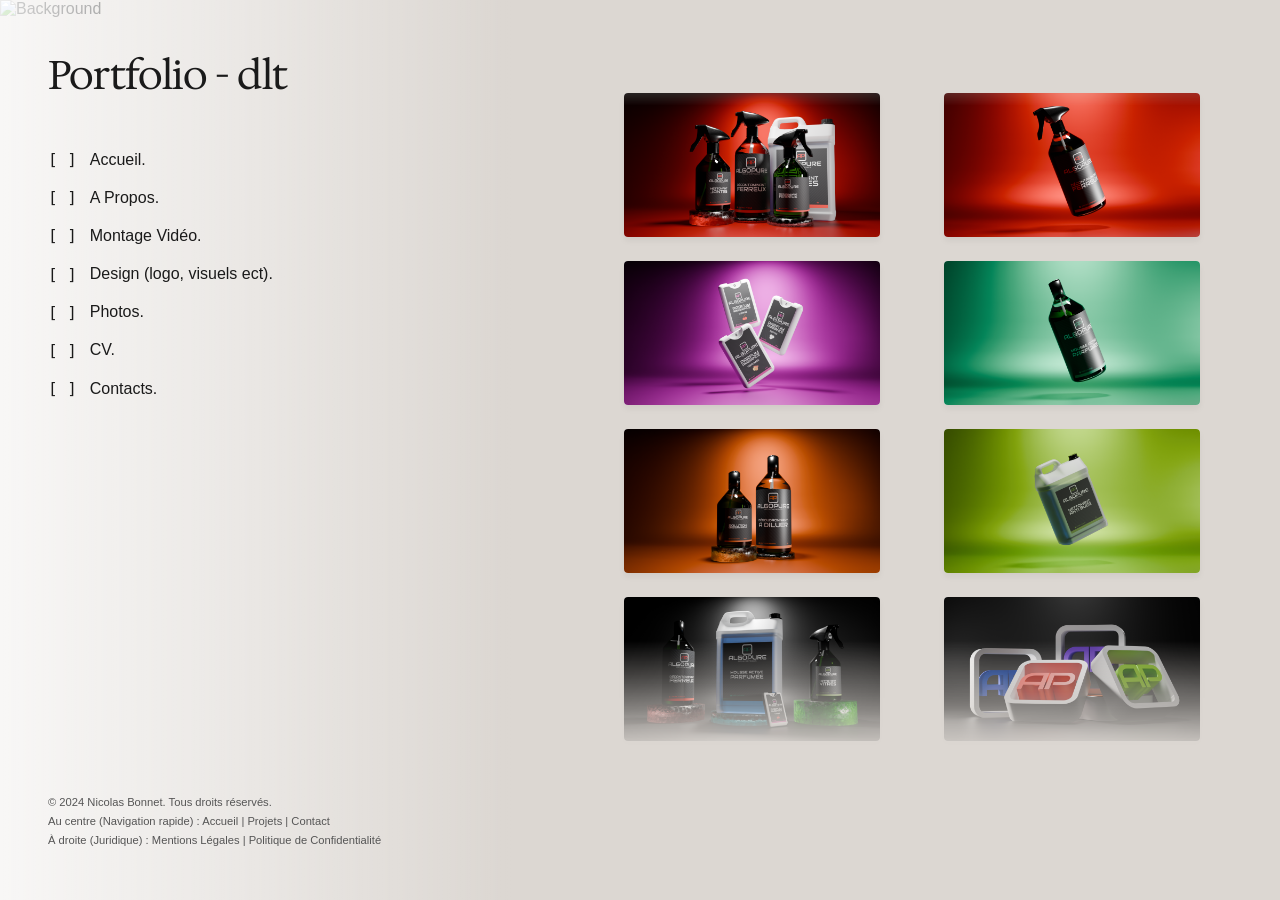
==== commit 72412ff4: "Forçage du renommage strict des images" ====
--- a/3d.html
+++ b/3d.html
@@ -9,12 +9,12 @@
         <link rel="preconnect" href="https://fonts.gstatic.com" crossorigin>
         <link href="https://fonts.googleapis.com/css2?family=Hedvig+Letters+Serif:opsz@12..24&display=swap"
                 rel="stylesheet">
-        <link rel="stylesheet" href="style.css">
+        <link rel="stylesheet" href="/style.css">
 </head>
 
 <body>
         <div class="container montage-layout sombre-tete-page">
-                <div class="hero-image-container"><img fetchpriority="high" src="img/image-sombre-tete-1.png"
+                <div class="hero-image-container"><img fetchpriority="high" src="/img/image-sombre-tete-1.png"
                                 alt="Background" class="hero-image"></div>
                 <div class="gradient-overlay"></div>
                 <div class="sidebar">
@@ -50,24 +50,24 @@
                                                         <div class="gallery-item ratio-16-9"
                                                                 data-description="Catalogue Jantes & Pneus"><img
                                                                         loading="lazy"
-                                                                        src="img/3d/gamme--jantes-&-pneus-catalogue-1.png"
+                                                                        src="/img/3d/gamme--jantes-&-pneus-catalogue-1.png"
                                                                         alt="3D Render - Jantes & Pneus"></div>
                                                         <div class="gallery-item ratio-16-9"
                                                                 data-description="Catalogue Parfum"><img loading="lazy"
-                                                                        src="img/3d/gamme--parfum-catalogue-1.png"
+                                                                        src="/img/3d/gamme--parfum-catalogue-1.png"
                                                                         alt="3D Render - Parfum"></div>
                                                         <div class="gallery-item ratio-16-9"
                                                                 data-description="Catalogue Dégoudronnant"><img
                                                                         loading="lazy"
-                                                                        src="img/3d/gamme-degoudronnant-catalogue-1.png"
+                                                                        src="/img/3d/gamme-degoudronnant-catalogue-1.png"
                                                                         alt="3D Render - Dégoudronnant"></div>
                                                         <div class="gallery-item ratio-16-9"
                                                                 data-description="Mise en Scène V2"><img loading="lazy"
-                                                                        src="img/3d/mise-en-scene-5-v2.png"
+                                                                        src="/img/3d/mise-en-scene-5-v2.png"
                                                                         alt="3D Render - Mise en Scene"></div>
                                                         <div class="gallery-item ratio-16-9"
                                                                 data-description="Test Voiture"><img loading="lazy"
-                                                                        src="img/3d/2nd-test-voiture.png"
+                                                                        src="/img/3d/2nd-test-voiture.png"
                                                                         alt="3D Render - Voiture"></div>
                                                 </div>
                                         </div>
@@ -76,21 +76,21 @@
                                                         <div class="gallery-item ratio-16-9"
                                                                 data-description="Décontaminant Ferreux"><img
                                                                         loading="lazy"
-                                                                        src="img/3d/rendu-1l-decontaminant-ferreux.png"
+                                                                        src="/img/3d/rendu-1l-decontaminant-ferreux.png"
                                                                         alt="3D Render - Décontaminant Ferreux"></div>
                                                         <div class="gallery-item ratio-16-9"
                                                                 data-description="Mousse Active Parfumée"><img
                                                                         loading="lazy"
-                                                                        src="img/3d/rendu-1l-mousse-active-parfumee2.png"
+                                                                        src="/img/3d/rendu-1l-mousse-active-parfumee2.png"
                                                                         alt="3D Render - Mousse Active"></div>
                                                         <div class="gallery-item ratio-16-9"
                                                                 data-description="Nettoyant Anti-Buée"><img
                                                                         loading="lazy"
-                                                                        src="img/3d/rendu-5l-nettoyant-anti-buee-png.png"
+                                                                        src="/img/3d/rendu-5l-nettoyant-anti-buee-png.png"
                                                                         alt="3D Render - Anti-Buée"></div>
                                                         <div class="gallery-item ratio-16-9"
                                                                 data-description="Logo Design 3D"><img loading="lazy"
-                                                                        src="img/3d/logo-design.png"
+                                                                        src="/img/3d/logo-design.png"
                                                                         alt="3D Render - Logo"></div>
                                                 </div>
                                         </div>
@@ -109,8 +109,8 @@
                         </div>
                 </div>
         </div>
-        <script defer src="smooth-scroll.js"></script>
-        <script defer src="transitions.js"></script>
+        <script defer src="/smooth-scroll.js"></script>
+        <script defer src="/transitions.js"></script>
 </body>
 
 </html>
